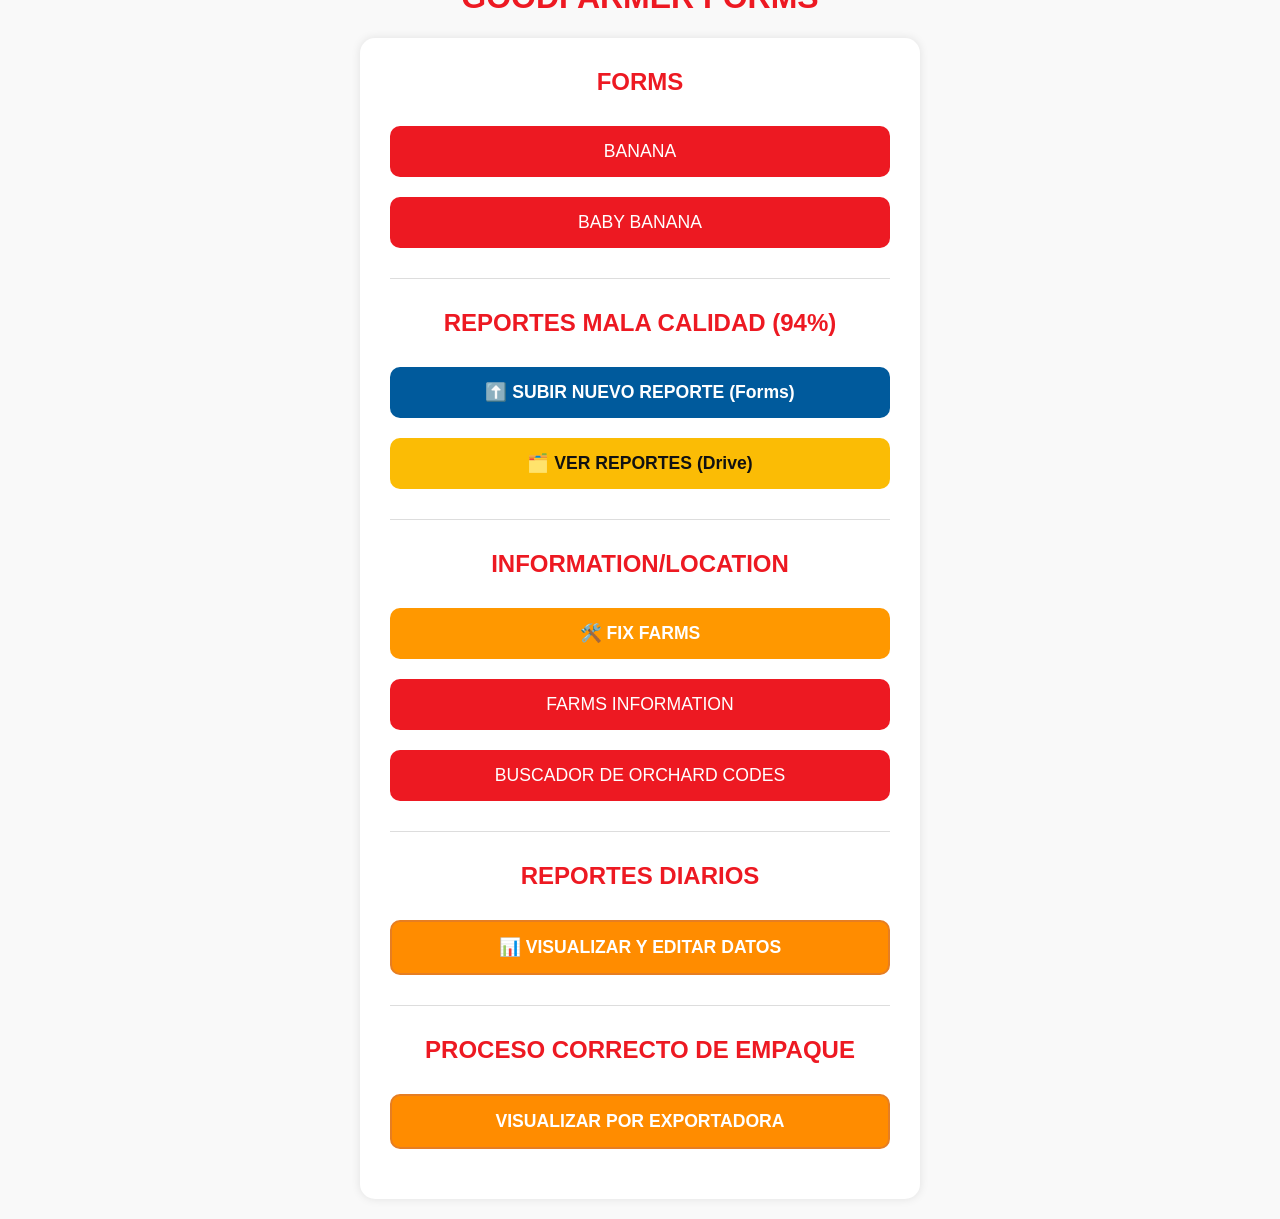
==== index.html @ 022ac6b2 "Update index.html Añadí botón hacia videos de empaque correcto" ====
<!DOCTYPE html>
<html lang="en">
<head>
  <meta charset="UTF-8" />
  <meta name="viewport" content="width=device-width, initial-scale=1.0"/>
  <link rel="icon" type="image/png" href="logo.png" />
  <title>GOODFARMER FORMS</title>
  <style>
    body {
      margin: 0;
      font-family: 'Segoe UI', Tahoma, Geneva, Verdana, sans-serif;
      color: #333;
      padding: 20px;
      box-sizing: border-box;
      background-color: #f9f9f9;
    }

    .container {
      display: flex;
      flex-wrap: wrap;
      justify-content: center;
      gap: 40px;
      max-width: 1200px;
      margin: 0 auto;
    }

    .section {
      flex: 1;
      min-width: 300px;
      max-width: 500px;
      background-color: #fff;
      border-radius: 15px;
      padding: 30px;
      box-shadow: 0 0 10px rgba(0, 0, 0, 0.1);
    }

    .section h2 {
      text-align: center;
      color: #ed1922;
      margin-bottom: 30px;
      margin-top: 30px;
    }
    
    .section h2:first-child {
      margin-top: 0;
    }

    .form-link, .view-button {
      display: block;
      text-decoration: none;
      background-color: #ed1922;
      color: white;
      padding: 15px 20px;
      border-radius: 10px;
      font-size: 1.1rem;
      text-align: center;
      margin-bottom: 20px;
      transition: background-color 0.3s ease, transform 0.2s ease;
    }

    .form-link:hover, .view-button:hover {
      background-color: #c2161b;
      transform: translateY(-2px);
    }


    /* --- ESTILOS PARA LOS BOTONES DE REPORTES --- */
    .btn-upload {
      background-color: #005A9C; /* Azul para Subir */
      font-weight: bold;
    }
    .btn-upload:hover { background-color: #003f6e; }

    .btn-drive {
      background-color: #fbbc05; /* Amarillo de Google Drive para Ver */
      color: #111;
      font-weight: bold;
    }
    .btn-drive:hover { background-color: #e0a800; color: #000; }

    /* --- ESTILO PARA EL NUEVO BOTÓN FIX FARMS --- */
    .btn-fix-farms {
      background-color: #ff9800; /* Naranja */
      font-weight: bold;
      color: white;
    }
    .btn-fix-farms:hover { background-color: #e68a00; }

    .logo {
      display: block;
      margin: -40px auto;
      width: 250px;
      height: auto;
    }

    hr.divider {
      border: 0;
      height: 1px;
      background: #ddd;
      margin: 30px 0;
    }

    @media (max-width: 800px) {
      .container {
        flex-direction: column;
        align-items: center;
      }
    }
  </style>
</head>

<body>

  <img src="logo.png" alt="GoodFarmer Logo" class="logo" />

  <h1 style="text-align: center; color: #ed1922;"> GOODFARMER FORMS </h1>

  <div class="container">
    <div class="section">
      
      <h2>FORMS</h2>
      <a class="form-link" href="bananaindex.html">BANANA</a>
      <a class="form-link" href="babybananaindex.html">BABY BANANA</a>
      
      <hr class="divider">

      <h2>REPORTES MALA CALIDAD (94%)</h2>
      
      <a class="view-button btn-upload" href="https://docs.google.com/forms/d/e/1FAIpQLSfk2ycvMdoz_2gxJHEE-ViA8NhQuU9jUjadnN82w2MMQEFJFg/viewform?usp=sharing&ouid=111497614253939390290" target="_blank">
        ⬆️ SUBIR NUEVO REPORTE (Forms)
      </a>

      <a class="view-button btn-drive" href="https://drive.google.com/drive/folders/1vRr5G22b2cli2mIK_XJN5ClQALMIC7KSnEAyGQpMFRk3qffTOtS8wnQB8R-rC4mn957abnSL?usp=sharing" target="_blank">
        🗂️ VER REPORTES (Drive)
      </a>

      <hr class="divider">


      <h2>INFORMATION/LOCATION</h2>
      <a class="form-link btn-fix-farms" href="https://docs.google.com/spreadsheets/d/1T5gVSrmgojGD-dHnt44uvVdc-utdoXNw/edit?usp=sharing&ouid=111497614253939390290&rtpof=true&sd=true" target="_blank">
        🛠️ FIX FARMS
      </a>
      <a class="form-link" href="infoFarms.html">FARMS INFORMATION</a>
      <a class="form-link" href="fincas.html">BUSCADOR DE ORCHARD CODES</a>

      <hr class="divider">
      
      <h2>REPORTES DIARIOS</h2> 
      <a class="view-button" href="editor_datos.html" style="background-color: #ff8c00; border: 2px solid #e67e22; color: white; font-weight: bold;">
        📊 VISUALIZAR Y EDITAR DATOS
      </a>

      <hr class="divider">
      
      <h2>PROCESO CORRECTO DE EMPAQUE</h2> 
      <a class="view-button" href="videos_empaque.html" style="background-color: #ff8c00; border: 2px solid #e67e22; color: white; font-weight: bold;">
        VISUALIZAR POR EXPORTADORA
      </a>
      
    </div>
  </div>

</body>
</html>
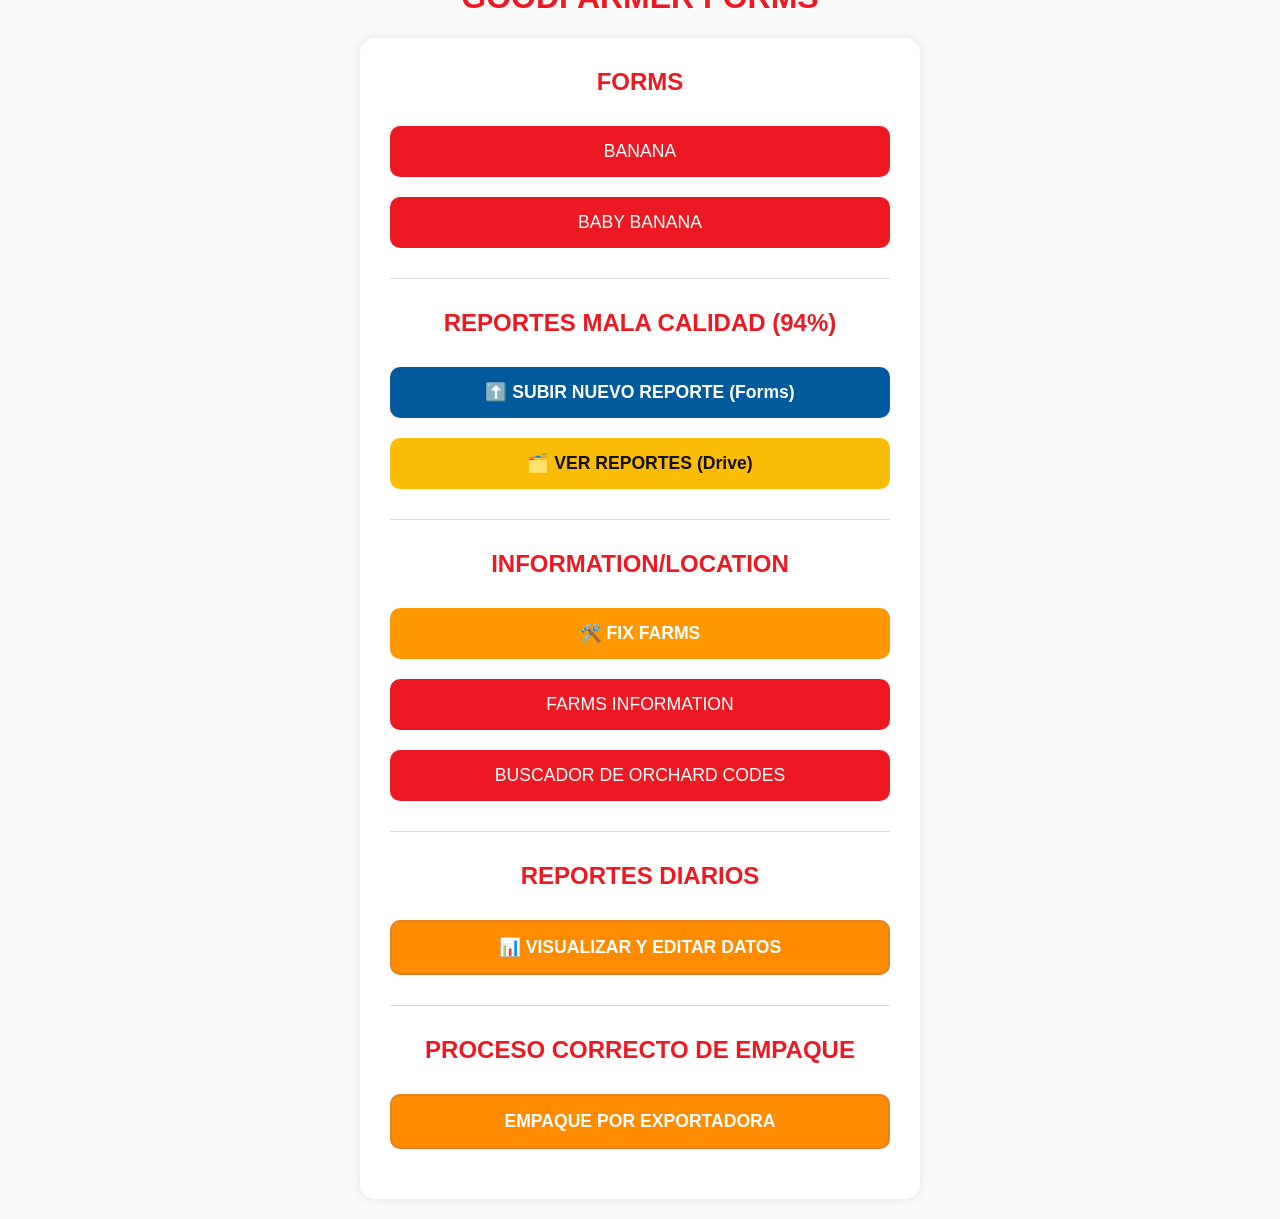
==== commit c3d86d4c: "Update index.html Cambio de nombre de Visualizar por exportadora a empaque por exportadora" ====
--- a/index.html
+++ b/index.html
@@ -155,7 +155,7 @@
       
       <h2>PROCESO CORRECTO DE EMPAQUE</h2> 
       <a class="view-button" href="videos_empaque.html" style="background-color: #ff8c00; border: 2px solid #e67e22; color: white; font-weight: bold;">
-        VISUALIZAR POR EXPORTADORA
+        EMPAQUE POR EXPORTADORA
       </a>
       
     </div>
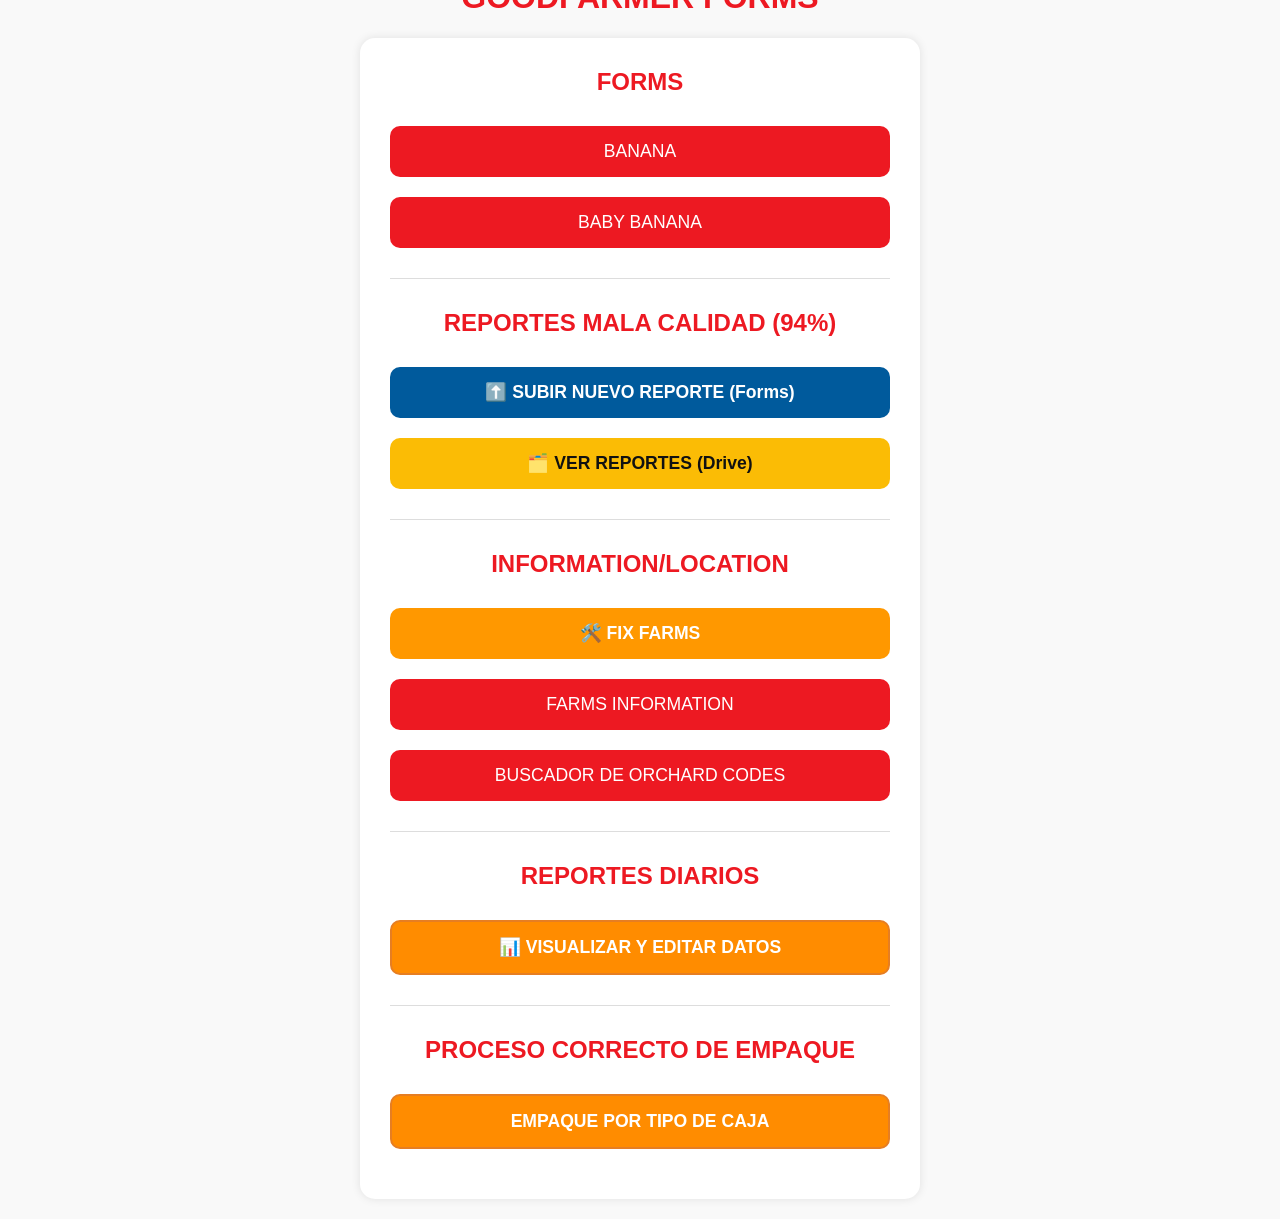
==== commit 9c8a4ab4: "Update index.html Videos de empaque pasaron de ser por exportadora a por tipo de caja" ====
--- a/index.html
+++ b/index.html
@@ -138,7 +138,7 @@
 
 
       <h2>INFORMATION/LOCATION</h2>
-      <a class="form-link btn-fix-farms" href="https://docs.google.com/spreadsheets/d/1T5gVSrmgojGD-dHnt44uvVdc-utdoXNw/edit?usp=sharing&ouid=111497614253939390290&rtpof=true&sd=true" target="_blank">
+      <a class="form-link btn-fix-farms" href="https://docs.google.com/spreadsheets/d/1GcUKAyV9ieUuplInEk400gczkchQTGZVFOVTlQuA024/edit?usp=sharing" target="_blank">
         🛠️ FIX FARMS
       </a>
       <a class="form-link" href="infoFarms.html">FARMS INFORMATION</a>
@@ -155,7 +155,7 @@
       
       <h2>PROCESO CORRECTO DE EMPAQUE</h2> 
       <a class="view-button" href="videos_empaque.html" style="background-color: #ff8c00; border: 2px solid #e67e22; color: white; font-weight: bold;">
-        EMPAQUE POR EXPORTADORA
+        EMPAQUE POR TIPO DE CAJA
       </a>
       
     </div>
